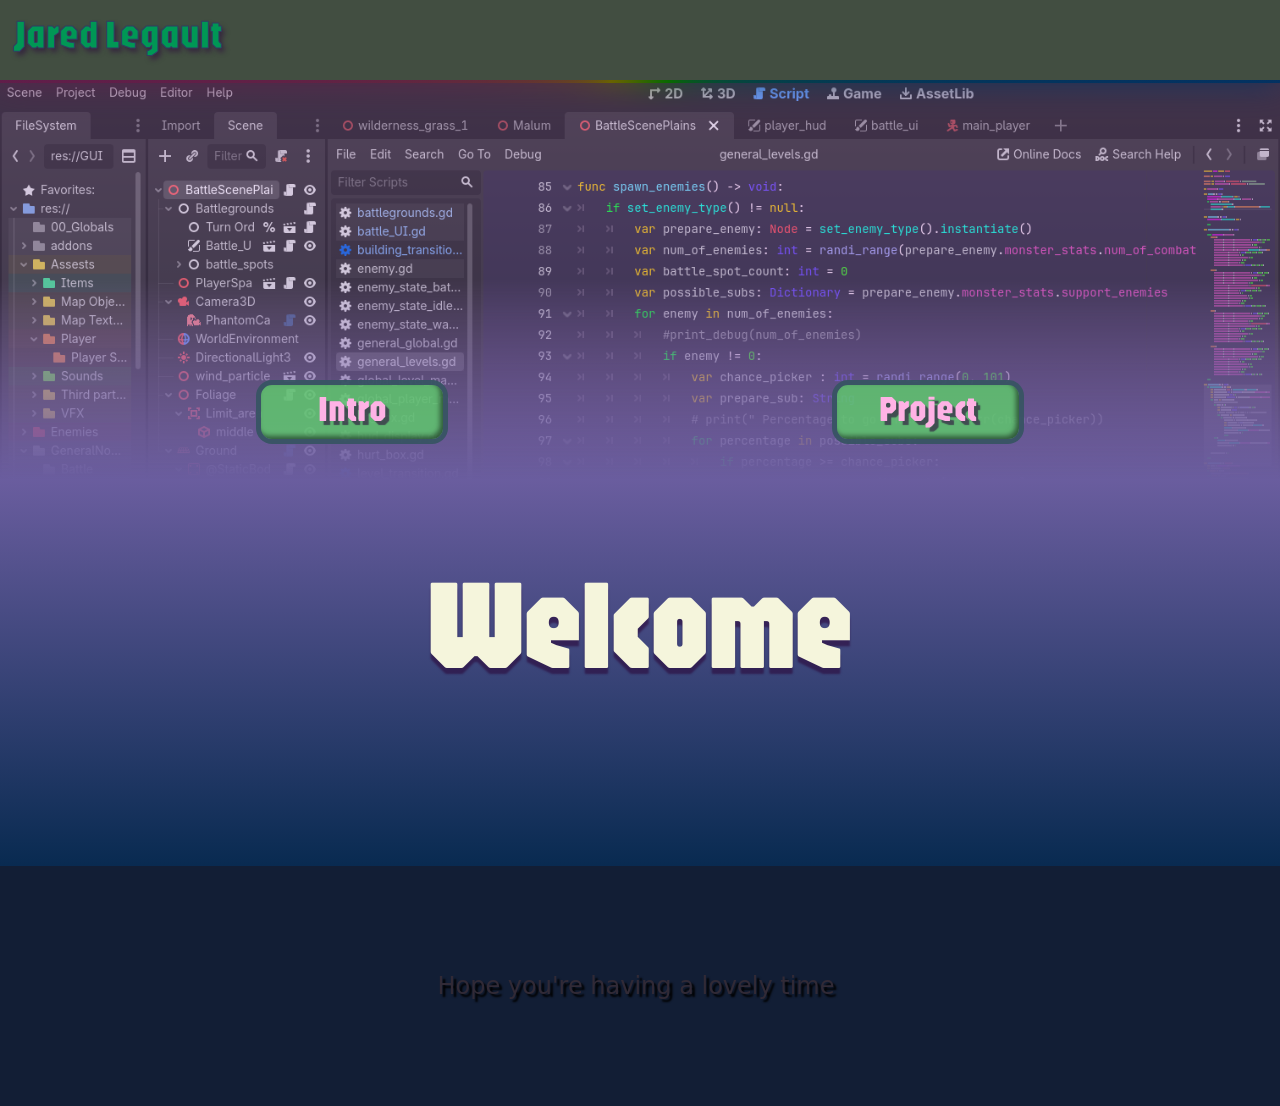
==== index.html @ 2c19abb6 "image issue attempt #4" ====
<!DOCTYPE html>
<html>
  <head>
    <title>Sofmyre Project</title>
    <meta charset="UTF-8">
    <meta name="keywords" content="portfolio, Jared Legault, developer, showcase, projects">
    <meta name="description" content="Come take a lot at what I've done in the past.">
    <meta name="author" content="Jared Legault">
    <meta name="viewport" content="width=device-width, initial-scale=1.0">
    <link href="https://cdn.jsdelivr.net/npm/bootstrap@5.3.6/dist/css/bootstrap.min.css" rel="stylesheet"
      integrity="sha384-4Q6Gf2aSP4eDXB8Miphtr37CMZZQ5oXLH2yaXMJ2w8e2ZtHTl7GptT4jmndRuHDT" crossorigin="anonymous">
    <link rel="stylesheet" href="css/style.css">
    <link rel="icon" type="image/x-icon" href="images/favicon.ico">
    <script async src="https://ga.jspm.io/npm:es-module-shims@1.6.3/dist/es-module-shims.js"></script>
    <script type="importmap">
      {
        "imports": {
          "@hotwired/stimulus": "https://unpkg.com/@hotwired/stimulus/dist/stimulus.js"
        }
      }
    </script>

  </head>
  <body>
    <div class="top-bar d-flex justify-content-center align-items-center">
      <h1 id="name">Jared Legault</h1>
      <div>
        <a href="https://github.com/aniwhistler" target="_blank"><i class="fa-brands fa-github-alt"></i></a>
        <a href="https://www.linkedin.com/in/jared-leo-legault/" target="_blank"><i class="fa-brands fa-linkedin"></i></a>
        <a href="https://flowcv.com/resume/i1kij3s8epsl" target="_blank"><i class="fa-solid fa-newspaper"></i></a>
      </div>
    </div>
    <div class="main-banner" style="background-image: url('images/banner_image.png');"></div>

    <div data-controller="event">
      <div class="centering">
        <div class="main-body-container d-flex justify-content-around">
          <button
          class="main-button"
          data-action="click->event#introclicked"
          data-event-target="ibutton"
          >
            <p class="main-button-text">Intro</p>
          </button>

          <button
          class="main-button"
          data-action="click->event#projectclicked"
          data-event-target="pbutton"
          >
            <p class="main-button-text">Project</p>
          </button>
        </div>
      </div>
      <div class="centering">
        <div class="main-body-container">
          <h1 id="center-big-text" class="text-center" data-event-target="welcome">Welcome</h1>
        </div>
      </div>
      <div class="centering">
        <div class="main-body-container d-flex justify-content-center">
          <div class="intro-card d-none" data-event-target="intro">
            <h3 class="card-title-text">A little about myself</h3>
            <p class="card-normal-text fs-4">
              I love games. I've also always been pretty creative, or at the very least I've always had the drive to create things.
              Making a game, designing websites, running TTRPG campaigns; it's always been there.
              You being here means you can get a glimpse of that drive. I hope you can see that through these projects.
            </p>
          </div>
        </div>
      </div>
      <div class="centering">
        <div class="main-body-container d-flex justify-content-center d-none" data-event-target="project">
          <div class="project-info-card">
            <h3 class="card-title-text">Sofmyre Project</h3>
            <p class="side-info-text border-bottom border-light">June 2025 - Present</p>
            <h4 class="card-title-text mt-1 ms-0 fs-3">Languages</h4>
            <div class="language-icons-container">
              <a href="https://godotengine.org/" target="_blank"><img src="images/Godot_icon.png" alt="Godot game engine logo"></a>
            </div>
            <a href="" class="disabled-button disabled-button-text">Developing...</a>
          </div>
          <div class="project-details-card d-flex">
            <img
            src="images/game_showcase.gif"
            alt="A short GIF of an RPG game. It has a pixel style artwork with a simple overworld map set in a plains area.
            The main character bumps into a small slime enemy and goes into combat. Combat starts with the roll of a 20-sided
            die that disolves into a blue light and goes into the main character.">
            <div class="mt-4">
              <p class="card-normal-text">
                A game project that I'll be working on in the forseeable future. My first game.
                It'll be an RPG with a lot of different magic mechanics. It currently has a working finite state machine, load/save system, day/night cycle,
                randomized type and number of enemies at the start of battle, and more to come. The majority of assets were done by me.
              </p>
            </div>
          </div>
        </div>
      </div>
    </div>

    <div class="centering footer-container">
      <p>Hope you're having a lovely time </p>
      <i class="fa-regular fa-face-laugh-beam ps-2"></i>
    </div>

    <script type="module" src="index.js"></script>
  </body>

</html>
---- css/style.css ----
/* Importing Google fonts */
@import url("https://fonts.googleapis.com/css2?family=Varela+Round");
@import url('https://fonts.googleapis.com/css2?family=Jaro:opsz@6..72&family=Nunito:ital,wght@0,200..1000;1,200..1000&display=swap');


/* Importing FontAwesome */
@import url('https://use.fontawesome.com/releases/v6.1.2/css/all.css');

/* Importing components */
@import url("components/cards.css");
@import url("components/buttons.css");
@import url("components/containers.css");
@import url("components/banners.css");
@import url("components/texts.css");
@import url("components/effects.css");

/* Importing layouts */

/* General styling */

body {
  background: linear-gradient( #E39CFF, #00264A );
  background-attachment: fixed;
}

#name {
  position: absolute;
  top: 11%;
  left: 1%;
  font-family: "Jaro";
  color: #009755;
  -webkit-text-stroke-width: 1px;
  -webkit-text-stroke-color: #313D63;
  text-shadow: 3px 4px 5px #2b083b8a;
}

.top-bar {
  width: auto;
  height: 5rem;
  background-color: #424e41;
  position: relative;
}

.top-bar i {
  margin: 0 0.75rem 0 0.75rem;
  font-size: 2.5rem;
  color: rgb(148, 204, 140);
  transition: 0.2s ease;
  text-shadow: 3px 3px 2px black;
  position: relative;
}

.top-bar i:hover {
  margin: 0 0.75rem 0 0.75rem;
  font-size: 2.5rem;
  color: rgb(166, 252, 152);
  transform: translateY(5px);
  text-shadow: 5px 5px 5px black;
}

.top-bar a {
  text-decoration: none;
}

@property --angle {
  syntax:"<angle>";
  initial-value: 0deg;
  inherits: false;
}

.top-bar::after, .top-bar::before {
  --angle: 0deg;
  content: "";
  width: 100%;
  height: 104%;
  position: absolute;
  background-image: conic-gradient(from var(--angle), rgb(117, 10, 33), rgb(0, 26, 139), rgb(9, 105, 0), rgb(105, 98, 0), rgb(93, 0, 105), rgb(117, 10, 33) );
  top: 0;
  left: 0;
  margin-bottom: 10px;
  z-index: -1;
  animation: 3s spin linear infinite;
}

.top-bar::before {
  filter: blur(16px);
  opacity: 0.75;
}

@keyframes spin {
  from {
    --angle: 0deg;
  }

  to {
    --angle: 360deg;
  }
}
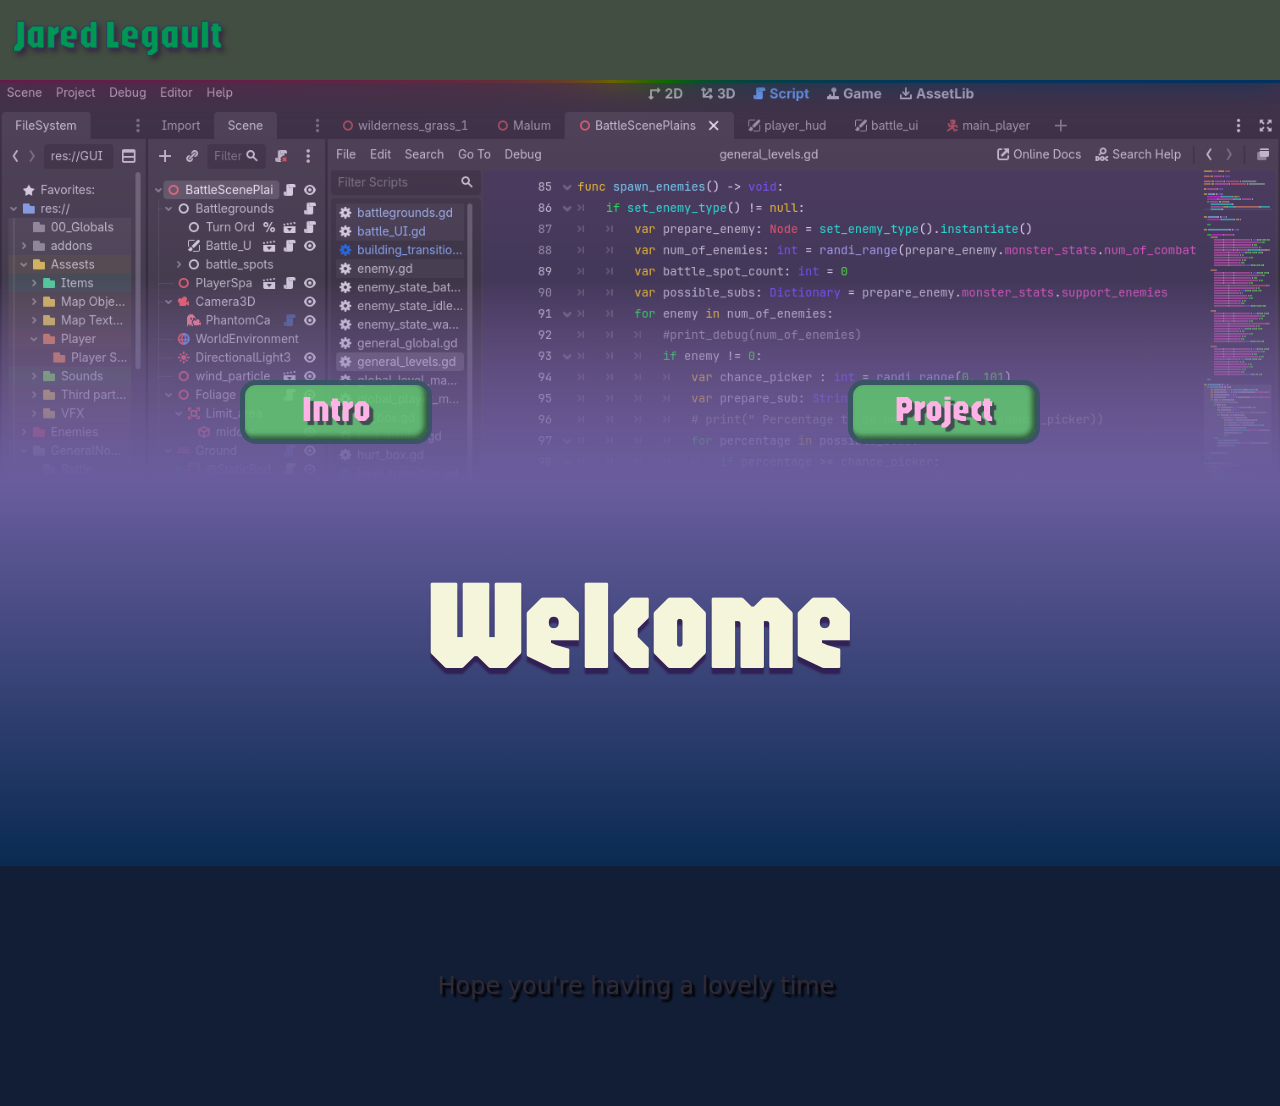
==== commit 2b5bec98: "Implemented responsive features. Can now look good on smaller devices and phones." ====
--- a/index.html
+++ b/index.html
@@ -70,7 +70,7 @@
         </div>
       </div>
       <div class="centering">
-        <div class="main-body-container d-flex justify-content-center d-none" data-event-target="project">
+        <div class="project-body-container d-none" data-event-target="project">
           <div class="project-info-card">
             <h3 class="card-title-text">Sofmyre Project</h3>
             <p class="side-info-text border-bottom border-light">June 2025 - Present</p>
--- a/css/style.css
+++ b/css/style.css
@@ -96,3 +96,12 @@
     --angle: 360deg;
   }
 }
+
+@media (max-width: 600px) {
+
+  #name {
+    font-size: 20px;
+    top: 35%;
+  }
+
+}
